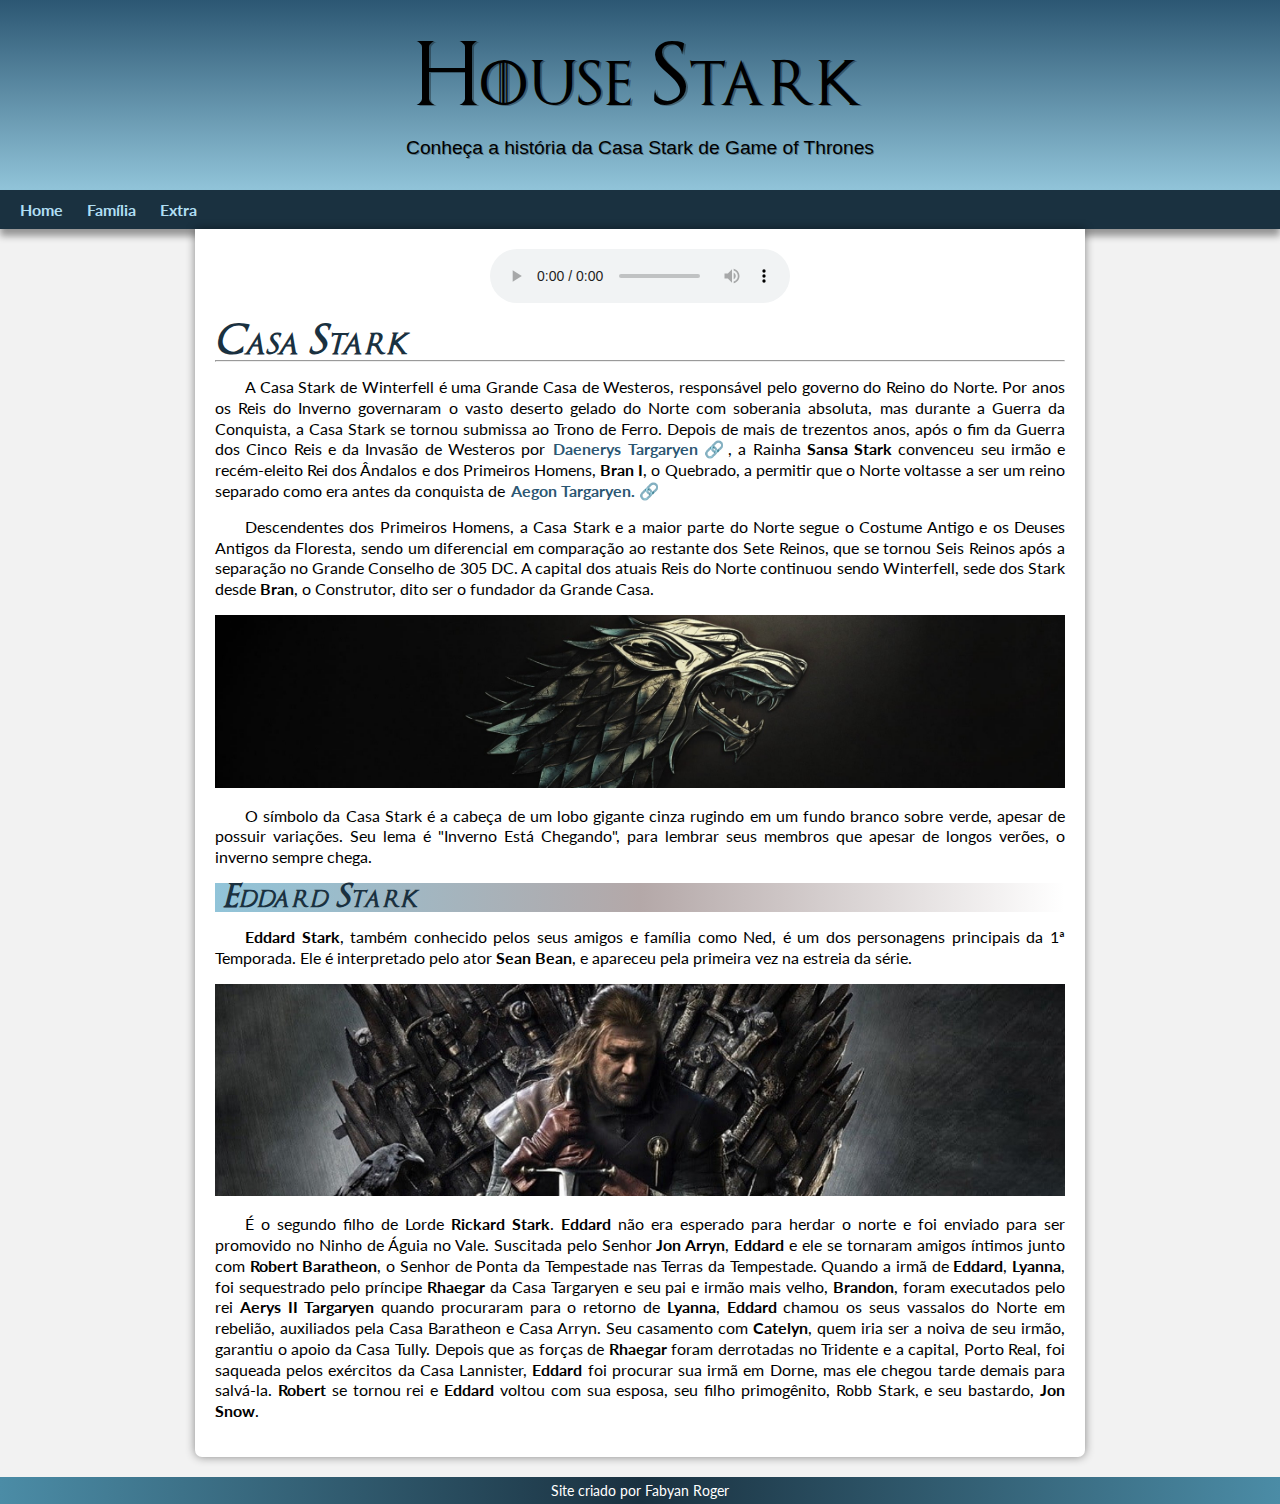
==== index.html @ 3c7fb399 "update link" ====
<!DOCTYPE html>
<html lang="pt-br">

<head>
    <meta charset="UTF-8">
    <meta http-equiv="X-UA-Compatible" content="IE=edge">
    <meta name="viewport" content="width=device-width, initial-scale=1.0">
    <link rel="stylesheet" href="estilo/style.css">
    <link rel="shortcut icon" href="imagens/favicon.ico" type="image/x-icon">
    <title>House Stark</title>
</head>

<body>
    <header>
        <h1>House Stark</h1>
        <p>Conheça a história da Casa Stark de Game of Thrones</p>
    </header>
    <nav>
        <a href="index.html" target="_self">Home</a>
        <a href="pag002.html" target="_self">Família</a>
        <a href="pag003.html" target="_self">Extra</a>
    </nav>
    <main>
        <article>
            <audio src="midia/prin.wav" controls autoplay loop></audio>
            <h1>Casa Stark</h1>
            <hr></hr>
            <p>A Casa Stark de Winterfell é uma Grande Casa de Westeros, responsável pelo governo do Reino do Norte.
                Por anos os Reis do Inverno governaram o vasto deserto gelado do Norte com soberania absoluta, mas
                durante a Guerra da Conquista, a Casa Stark se tornou submissa ao Trono de Ferro. Depois de mais de
                trezentos anos, após o fim da Guerra dos Cinco Reis e da Invasão de Westeros por <a href="https://gameofthrones.fandom.com/pt-br/wiki/Daenerys_Targaryen?so=search" target="_blank" class="externo">Daenerys Targaryen</a>, a
                Rainha <strong>Sansa Stark</strong> convenceu seu irmão e recém-eleito Rei dos Ândalos e dos Primeiros Homens, <strong>Bran I</strong>, o
                Quebrado, a permitir que o Norte voltasse a ser um reino separado como era antes da conquista de <a href="https://gameofthrones.fandom.com/pt-br/wiki/Aegon_I_Targaryen?so=search" target="_blank" class="externo">Aegon Targaryen.</a>
            </p>
            <p>Descendentes dos Primeiros Homens, a Casa Stark e a maior parte do Norte segue o Costume Antigo e os
                Deuses Antigos da Floresta, sendo um diferencial em comparação ao restante dos Sete Reinos, que se
                tornou Seis Reinos após a separação no Grande Conselho de 305 DC. A capital dos atuais Reis do Norte
                continuou sendo Winterfell, sede dos Stark desde <strong>Bran</strong>, o Construtor, dito ser o fundador da Grande Casa.
            </p>
            <picture>
                <source media="(max-width: 550px)" srcset="imagens/starkg.jpg">
                <img src="imagens/starkp.jpg" alt="Símbolo da Casa Stark">
            </picture>
            <p>O símbolo da Casa Stark é a cabeça de um lobo gigante cinza rugindo em um fundo branco sobre verde, apesar
                de possuir variações. Seu lema é "Inverno Está Chegando", para lembrar seus membros que apesar de longos
                verões, o inverno sempre chega.
            </p>

            <h2>Eddard Stark</h2>
            <p><strong>Eddard Stark</strong>, também conhecido pelos seus amigos e família como Ned, é um dos personagens principais da
                1ª Temporada. Ele é interpretado pelo ator <strong>Sean Bean</strong>, e apareceu pela primeira vez na estreia da série.
            </p>
            <picture>
                <source media="(max-width: 550px)" srcset="imagens/edstark-p.jpg">
                <img src="imagens/edstark-g.jpg" alt="Foto Ed">
            </picture>
            <p>É o segundo filho de Lorde <strong>Rickard Stark</strong>. <strong>Eddard</strong> não era esperado para herdar o norte e foi enviado para
                ser promovido no Ninho de Águia no Vale. Suscitada pelo Senhor <strong>Jon Arryn</strong>, <strong>Eddard</strong> e ele se tornaram
                amigos íntimos junto com <strong>Robert Baratheon</strong>, o Senhor de Ponta da Tempestade nas Terras da Tempestade.
                Quando a irmã de <strong>Eddard</strong>, <strong>Lyanna</strong>, foi sequestrado pelo príncipe <strong>Rhaegar</strong> da Casa Targaryen e seu pai e
                irmão mais velho, <strong>Brandon</strong>, foram executados pelo rei <strong>Aerys II Targaryen</strong> quando procuraram para o retorno
                de <strong>Lyanna</strong>, <strong>Eddard</strong> chamou os seus vassalos do Norte em rebelião, auxiliados pela Casa Baratheon e Casa
                Arryn. Seu casamento com <strong>Catelyn</strong>, quem iria ser a noiva de seu irmão, garantiu o apoio da Casa Tully.
                Depois que as forças de <strong>Rhaegar</strong> foram derrotadas no Tridente e a capital, Porto Real, foi saqueada pelos
                exércitos da Casa Lannister, <strong>Eddard</strong> foi procurar sua irmã em Dorne, mas ele chegou tarde demais para
                salvá-la. <strong>Robert</strong> se tornou rei e <strong>Eddard</strong> voltou com sua esposa, seu filho primogênito, Robb Stark, e seu
                bastardo, <strong>Jon Snow</strong>.
            </p>
        </article>
    </main>
    <footer>
        <p>Site criado por Fabyan Roger</p>
    </footer>
</body>

</html>
---- estilo/style.css ----
@charset "UTF-8";

@import url('https://fonts.googleapis.com/css2?family=Lato:ital,wght@0,100;0,300;0,400;0,700;0,900;1,100;1,300;1,400;1,700;1,900&display=swap');

@font-face {
    font-family: 'Got';
    src: url('https://fabyanroger.github.io/got/fontes/game-of-thrones.ttf');
    font-weight: normal;
}

:root {
    --cor0: #F2F2F2;
    --cor1: #91C4D9;
    --cor2: #4B8CA6;
    --cor3: #2C5773;
    --cor4: #1A3140;
    --cor5: #B4A8A8;
    --font-padrao: Helvetica Neue, Helvetica, Arial, sans-serif;
    --fonte-destaque: 'Lato', sans-serif;
    --fonte-got: 'Got', sans-serif;

}

* {
    margin: 0px;
    padding: 0px;
}

body {
    font-family: var(--fonte-destaque);
    background-color: var(--cor0);
}

header {
    background-image: linear-gradient(to bottom, var(--cor3), var(--cor1));
    min-height: 150px;
    text-align: center;
    padding-top: 40px;
}

header>h1 {
    color: black;
    font-family: var(--fonte-got);
    font-weight: normal;
    font-size: 4em;
    font-variant: small-caps;
    letter-spacing: 3px;
    margin-bottom: 20px;
    text-shadow: 2px 1px 0px rgba(0, 0, 0, 0.31);
}

header>p {
    font-family: var(--font-padrao);
    font-size: 1.2em;
    color: black;
    max-width: 500px;
    padding-right: 10px;
    padding-left: 10px;
    margin: auto;
    padding-bottom: 30px;
    text-shadow: 1px 1px 0px rgba(0, 0, 0, 0.31);
}

nav {
    background-color: var(--cor4);
    padding: 10px;
    box-shadow: 0px 7px 7px rgba(0, 0, 0, 0.385);
}

nav a {
    color: #b0def3;
    padding: 10px;
    border-radius: 5px;
    text-decoration: none;
    font-weight: bold;
    transition-duration: .6s;
}

nav>a:hover {
    background-color: #2c5773;
    color: black;
}

main {
    min-width: 300px;
    max-width: 850px;
    margin: auto;
    margin-bottom: 20px;
    padding: 20px;
    background-color: white;
    box-shadow: 0px 0px 10px rgba(0, 0, 0, 0.449);
    border-bottom-left-radius: 7px;
    border-bottom-right-radius: 7px;
}

main h1 {
    color: var(--cor4);
    font-family: var(--fonte-got);
    font-weight: bold;
    font-size: 1.9em;
    font-variant: small-caps;
    font-style: italic;
    letter-spacing: 2px;
}

main h2 {
    color: var(--cor4);
    font-family: var(--fonte-got);
    font-weight: bold;
    font-size: 1.5em;
    font-variant: small-caps;
    font-style: italic;
    letter-spacing: 2px;
    background-image: linear-gradient(to right, var(--cor1), var(--cor5), transparent);
    text-indent: 8px;
}

main a {
    color: var(--cor3);
    padding: 2px;
    border-radius: 4px;
    text-decoration: none;
    font-weight: bold;
    transition-duration: .6s;
}

main a:hover {
    background-color: var(--cor1);
    color: black;
}

main p {
    margin: 15px 0px;
    text-align: justify;
    text-indent: 30px;
    font-size: 1em;
    line-height: 1.3em;
}

main img {
    width: 100%;
}

a.externo::after {
    content: '\00A0\1F517';
}

div.video {
    background-color: var(--cor4);
    margin: 10px 0px 30px 0px;
    padding: 20px;
    padding-bottom: 57%;
    position: relative;
    border-radius: 2px;
}

div.video>iframe {
    position: absolute;
    top: 5%;
    left: 5%;
    width: 90%;
    height: 90%;
}

footer {
    background-image: linear-gradient(to right, var(--cor2), var(--cor4), var(--cor2));
    color: white;
    text-align: center;
    font-size: .9em;
    padding: 5px;
}

.game-list {
    background-image: linear-gradient(to right, #91c3d95e, #b4a8a83d, #91c3d95e);
    padding: 15px 5px 15px 40px;
    margin: auto;
}

/*PAGE 2*/
ol {
    color: black;
    font-family: var(--fonte-padrao);
    padding-left: 30px;
    border-radius: 0px 25px 0px 25px;
}

ul ol {
    list-style-type: none;
}

li {
    position: relative;
    list-style-type: none;
}

li:before {
    content: "•";
    color: black;
    position: absolute;
    left: -20px;
}

a {
    font-size: 1.02em;
}

audio {
    display: block;
    margin: auto;
    padding-bottom: 20px;
}
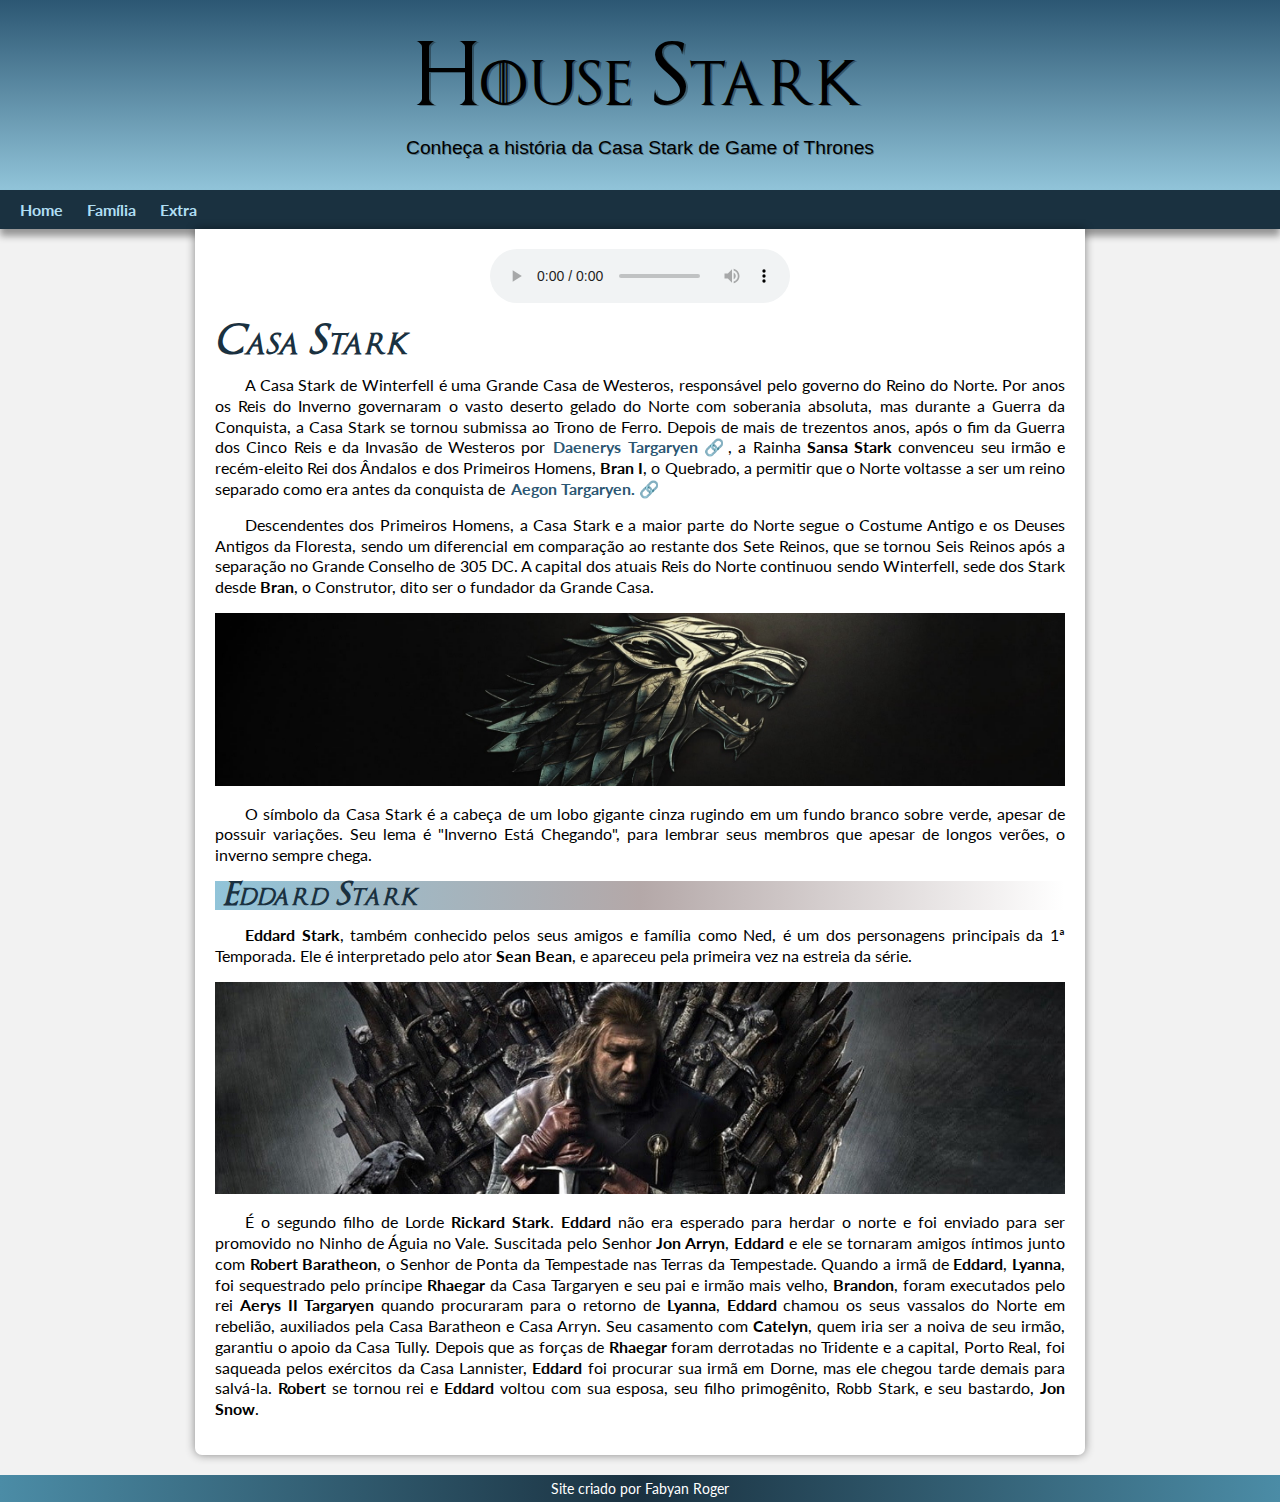
==== commit 884381dd: "alterações tags" ====
--- a/index.html
+++ b/index.html
@@ -22,48 +22,66 @@
     </nav>
     <main>
         <article>
-            <audio src="midia/prin.wav" controls autoplay loop></audio>
-            <h1>Casa Stark</h1>
-            <hr></hr>
+            <audio src="midia/prin.wav" controls loop></audio>
+            <h2>Casa Stark</h2>
             <p>A Casa Stark de Winterfell é uma Grande Casa de Westeros, responsável pelo governo do Reino do Norte.
                 Por anos os Reis do Inverno governaram o vasto deserto gelado do Norte com soberania absoluta, mas
                 durante a Guerra da Conquista, a Casa Stark se tornou submissa ao Trono de Ferro. Depois de mais de
-                trezentos anos, após o fim da Guerra dos Cinco Reis e da Invasão de Westeros por <a href="https://gameofthrones.fandom.com/pt-br/wiki/Daenerys_Targaryen?so=search" target="_blank" class="externo">Daenerys Targaryen</a>, a
-                Rainha <strong>Sansa Stark</strong> convenceu seu irmão e recém-eleito Rei dos Ândalos e dos Primeiros Homens, <strong>Bran I</strong>, o
-                Quebrado, a permitir que o Norte voltasse a ser um reino separado como era antes da conquista de <a href="https://gameofthrones.fandom.com/pt-br/wiki/Aegon_I_Targaryen?so=search" target="_blank" class="externo">Aegon Targaryen.</a>
+                trezentos anos, após o fim da Guerra dos Cinco Reis e da Invasão de Westeros por <a
+                    href="https://gameofthrones.fandom.com/pt-br/wiki/Daenerys_Targaryen?so=search" target="_blank"
+                    class="externo">Daenerys Targaryen</a>, a
+                Rainha <strong>Sansa Stark</strong> convenceu seu irmão e recém-eleito Rei dos Ândalos e dos Primeiros
+                Homens, <strong>Bran I</strong>, o
+                Quebrado, a permitir que o Norte voltasse a ser um reino separado como era antes da conquista de <a
+                    href="https://gameofthrones.fandom.com/pt-br/wiki/Aegon_I_Targaryen?so=search" target="_blank"
+                    class="externo">Aegon Targaryen.</a>
             </p>
             <p>Descendentes dos Primeiros Homens, a Casa Stark e a maior parte do Norte segue o Costume Antigo e os
                 Deuses Antigos da Floresta, sendo um diferencial em comparação ao restante dos Sete Reinos, que se
                 tornou Seis Reinos após a separação no Grande Conselho de 305 DC. A capital dos atuais Reis do Norte
-                continuou sendo Winterfell, sede dos Stark desde <strong>Bran</strong>, o Construtor, dito ser o fundador da Grande Casa.
+                continuou sendo Winterfell, sede dos Stark desde <strong>Bran</strong>, o Construtor, dito ser o
+                fundador da Grande Casa.
             </p>
             <picture>
                 <source media="(max-width: 550px)" srcset="imagens/starkg.jpg">
                 <img src="imagens/starkp.jpg" alt="Símbolo da Casa Stark">
             </picture>
-            <p>O símbolo da Casa Stark é a cabeça de um lobo gigante cinza rugindo em um fundo branco sobre verde, apesar
+            <p>O símbolo da Casa Stark é a cabeça de um lobo gigante cinza rugindo em um fundo branco sobre verde,
+                apesar
                 de possuir variações. Seu lema é "Inverno Está Chegando", para lembrar seus membros que apesar de longos
                 verões, o inverno sempre chega.
             </p>
 
-            <h2>Eddard Stark</h2>
-            <p><strong>Eddard Stark</strong>, também conhecido pelos seus amigos e família como Ned, é um dos personagens principais da
-                1ª Temporada. Ele é interpretado pelo ator <strong>Sean Bean</strong>, e apareceu pela primeira vez na estreia da série.
+            <h3>Eddard Stark</h3>
+            <p><strong>Eddard Stark</strong>, também conhecido pelos seus amigos e família como Ned, é um dos
+                personagens principais da
+                1ª Temporada. Ele é interpretado pelo ator <strong>Sean Bean</strong>, e apareceu pela primeira vez na
+                estreia da série.
             </p>
             <picture>
                 <source media="(max-width: 550px)" srcset="imagens/edstark-p.jpg">
                 <img src="imagens/edstark-g.jpg" alt="Foto Ed">
             </picture>
-            <p>É o segundo filho de Lorde <strong>Rickard Stark</strong>. <strong>Eddard</strong> não era esperado para herdar o norte e foi enviado para
-                ser promovido no Ninho de Águia no Vale. Suscitada pelo Senhor <strong>Jon Arryn</strong>, <strong>Eddard</strong> e ele se tornaram
-                amigos íntimos junto com <strong>Robert Baratheon</strong>, o Senhor de Ponta da Tempestade nas Terras da Tempestade.
-                Quando a irmã de <strong>Eddard</strong>, <strong>Lyanna</strong>, foi sequestrado pelo príncipe <strong>Rhaegar</strong> da Casa Targaryen e seu pai e
-                irmão mais velho, <strong>Brandon</strong>, foram executados pelo rei <strong>Aerys II Targaryen</strong> quando procuraram para o retorno
-                de <strong>Lyanna</strong>, <strong>Eddard</strong> chamou os seus vassalos do Norte em rebelião, auxiliados pela Casa Baratheon e Casa
-                Arryn. Seu casamento com <strong>Catelyn</strong>, quem iria ser a noiva de seu irmão, garantiu o apoio da Casa Tully.
-                Depois que as forças de <strong>Rhaegar</strong> foram derrotadas no Tridente e a capital, Porto Real, foi saqueada pelos
-                exércitos da Casa Lannister, <strong>Eddard</strong> foi procurar sua irmã em Dorne, mas ele chegou tarde demais para
-                salvá-la. <strong>Robert</strong> se tornou rei e <strong>Eddard</strong> voltou com sua esposa, seu filho primogênito, Robb Stark, e seu
+            <p>É o segundo filho de Lorde <strong>Rickard Stark</strong>. <strong>Eddard</strong> não era esperado para
+                herdar o norte e foi enviado para
+                ser promovido no Ninho de Águia no Vale. Suscitada pelo Senhor <strong>Jon Arryn</strong>,
+                <strong>Eddard</strong> e ele se tornaram
+                amigos íntimos junto com <strong>Robert Baratheon</strong>, o Senhor de Ponta da Tempestade nas Terras
+                da Tempestade.
+                Quando a irmã de <strong>Eddard</strong>, <strong>Lyanna</strong>, foi sequestrado pelo príncipe
+                <strong>Rhaegar</strong> da Casa Targaryen e seu pai e
+                irmão mais velho, <strong>Brandon</strong>, foram executados pelo rei <strong>Aerys II
+                    Targaryen</strong> quando procuraram para o retorno
+                de <strong>Lyanna</strong>, <strong>Eddard</strong> chamou os seus vassalos do Norte em rebelião,
+                auxiliados pela Casa Baratheon e Casa
+                Arryn. Seu casamento com <strong>Catelyn</strong>, quem iria ser a noiva de seu irmão, garantiu o apoio
+                da Casa Tully.
+                Depois que as forças de <strong>Rhaegar</strong> foram derrotadas no Tridente e a capital, Porto Real,
+                foi saqueada pelos
+                exércitos da Casa Lannister, <strong>Eddard</strong> foi procurar sua irmã em Dorne, mas ele chegou
+                tarde demais para
+                salvá-la. <strong>Robert</strong> se tornou rei e <strong>Eddard</strong> voltou com sua esposa, seu
+                filho primogênito, Robb Stark, e seu
                 bastardo, <strong>Jon Snow</strong>.
             </p>
         </article>
--- a/estilo/style.css
+++ b/estilo/style.css
@@ -76,7 +76,7 @@
     transition-duration: .6s;
 }
 
-nav>a:hover {
+a:hover {
     background-color: #2c5773;
     color: black;
 }
@@ -93,7 +93,7 @@
     border-bottom-right-radius: 7px;
 }
 
-main h1 {
+main h2 {
     color: var(--cor4);
     font-family: var(--fonte-got);
     font-weight: bold;
@@ -103,7 +103,7 @@
     letter-spacing: 2px;
 }
 
-main h2 {
+main h3 {
     color: var(--cor4);
     font-family: var(--fonte-got);
     font-weight: bold;
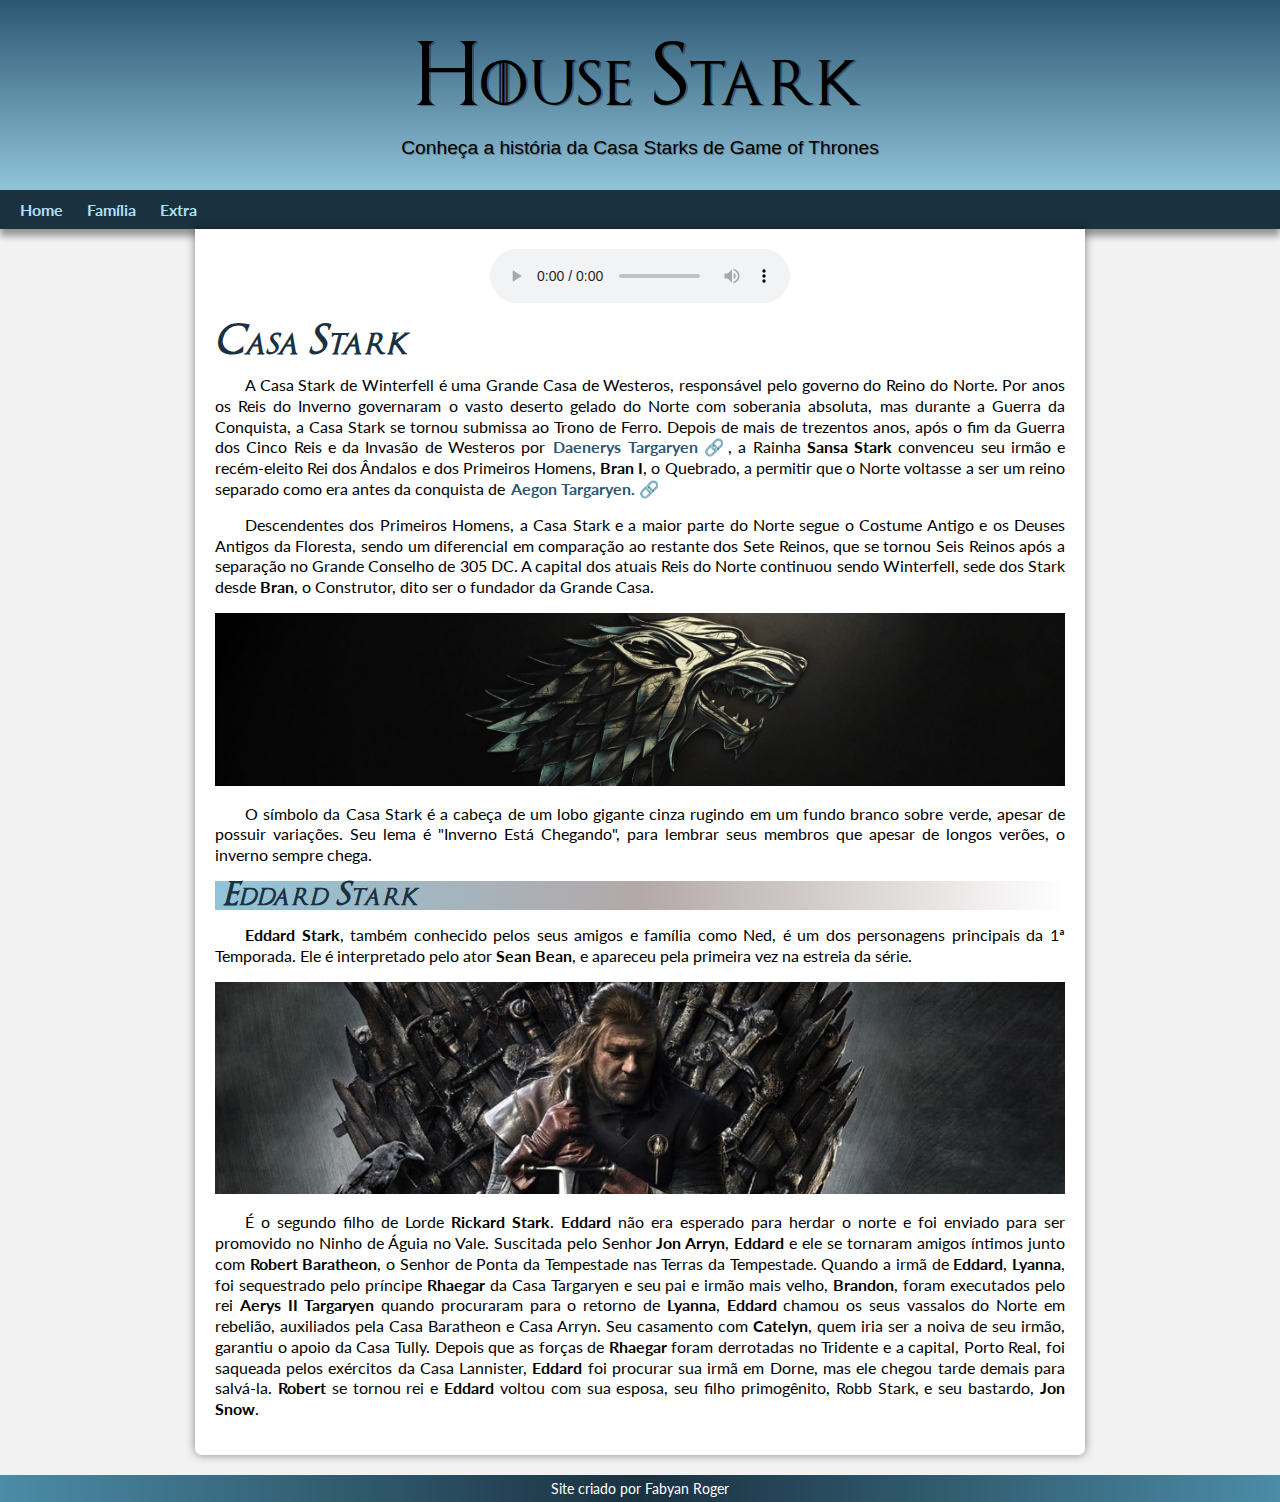
==== commit af3bdecf: "Update index.html" ====
--- a/index.html
+++ b/index.html
@@ -13,7 +13,7 @@
 <body>
     <header>
         <h1>House Stark</h1>
-        <p>Conheça a história da Casa Stark de Game of Thrones</p>
+        <p>Conheça a história da Casa Starks de Game of Thrones</p>
     </header>
     <nav>
         <a href="index.html" target="_self">Home</a>
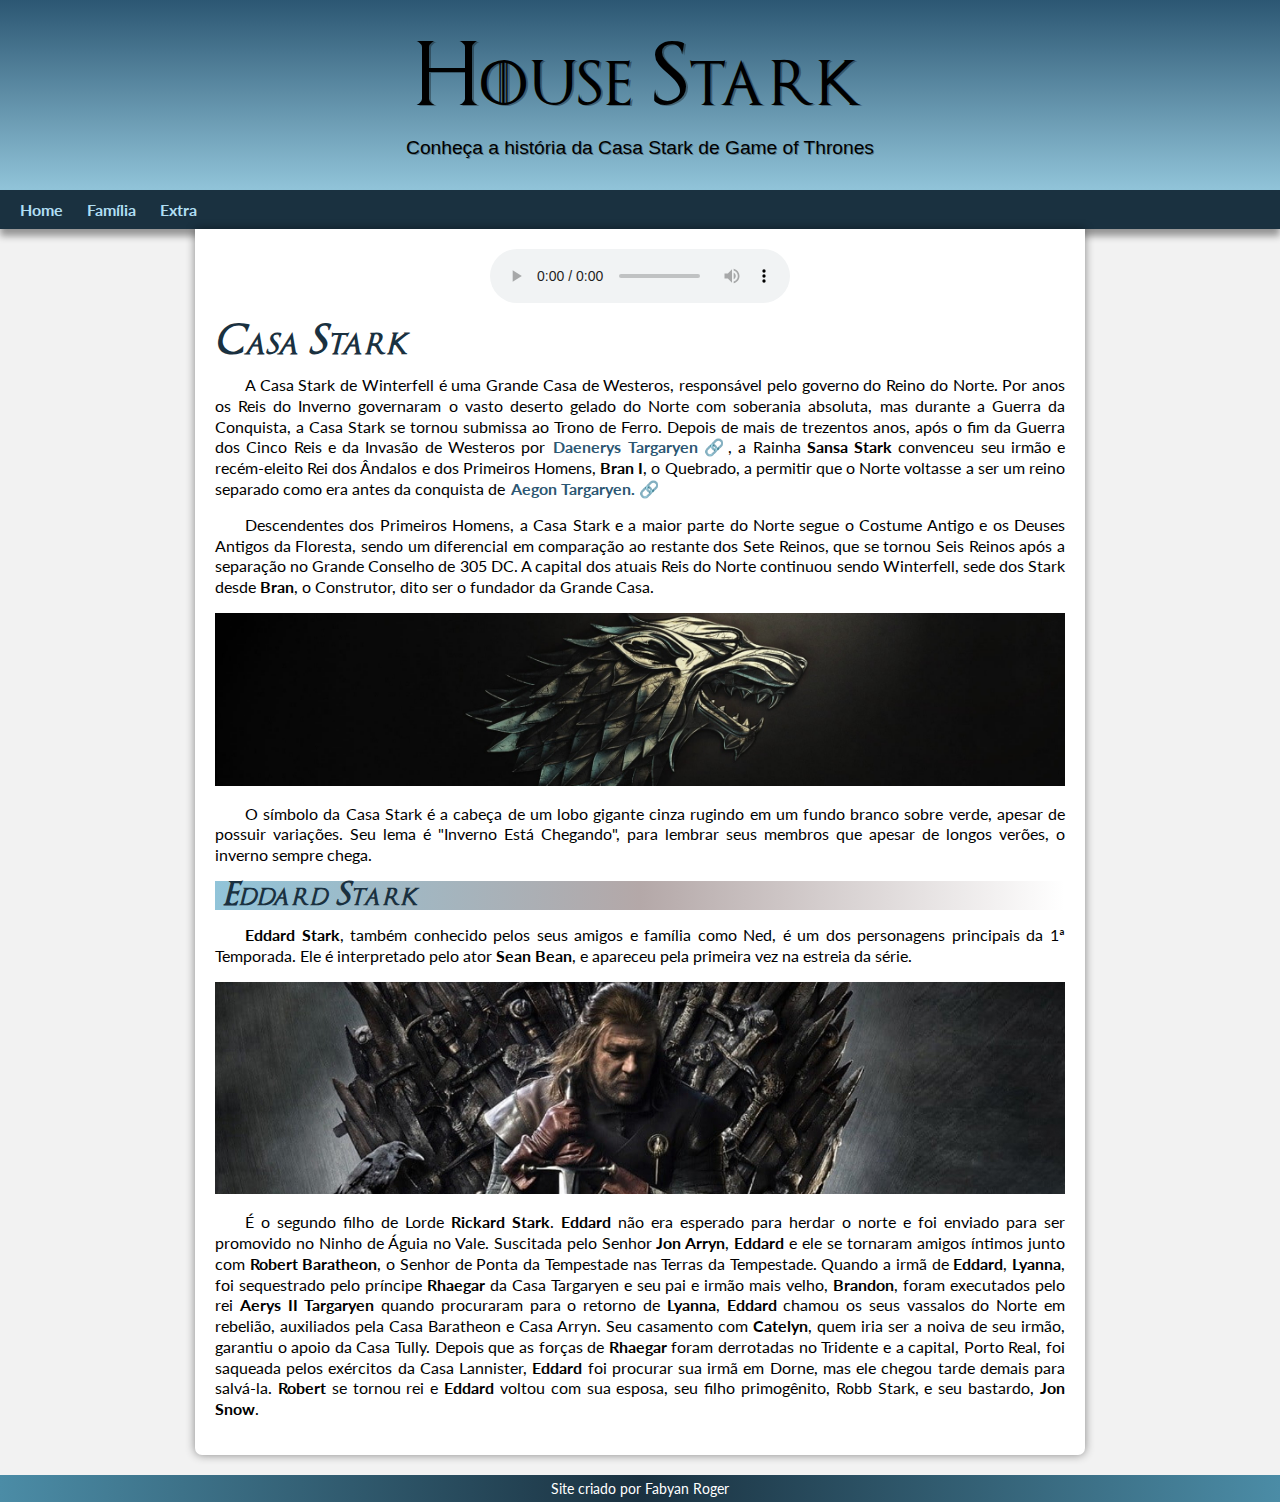
==== commit 1955446a: "Update index.html" ====
--- a/index.html
+++ b/index.html
@@ -13,7 +13,7 @@
 <body>
     <header>
         <h1>House Stark</h1>
-        <p>Conheça a história da Casa Starks de Game of Thrones</p>
+        <p>Conheça a história da Casa Stark de Game of Thrones</p>
     </header>
     <nav>
         <a href="index.html" target="_self">Home</a>
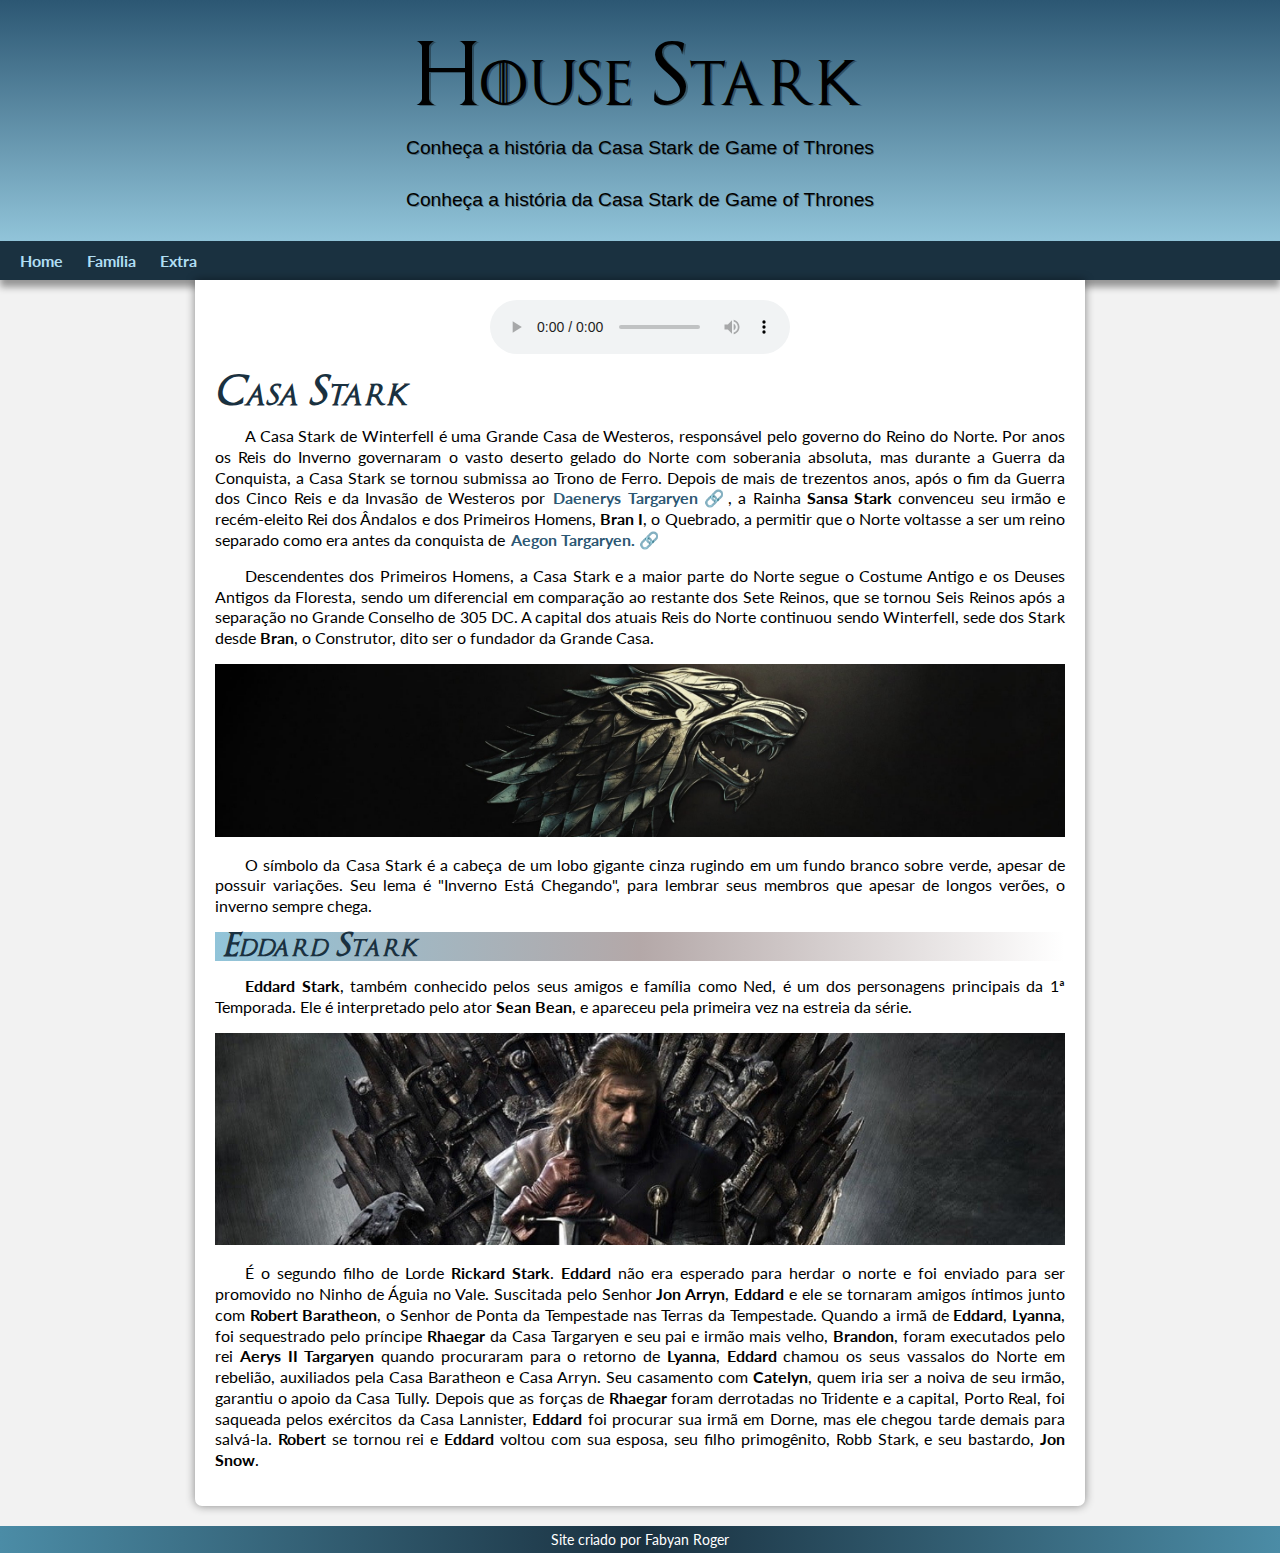
==== commit e243cc83: "Update index.html" ====
--- a/index.html
+++ b/index.html
@@ -13,6 +13,7 @@
 <body>
     <header>
         <h1>House Stark</h1>
+        <p>Conheça a história da Casa Stark de Game of Thrones</p>
         <p>Conheça a história da Casa Stark de Game of Thrones</p>
     </header>
     <nav>
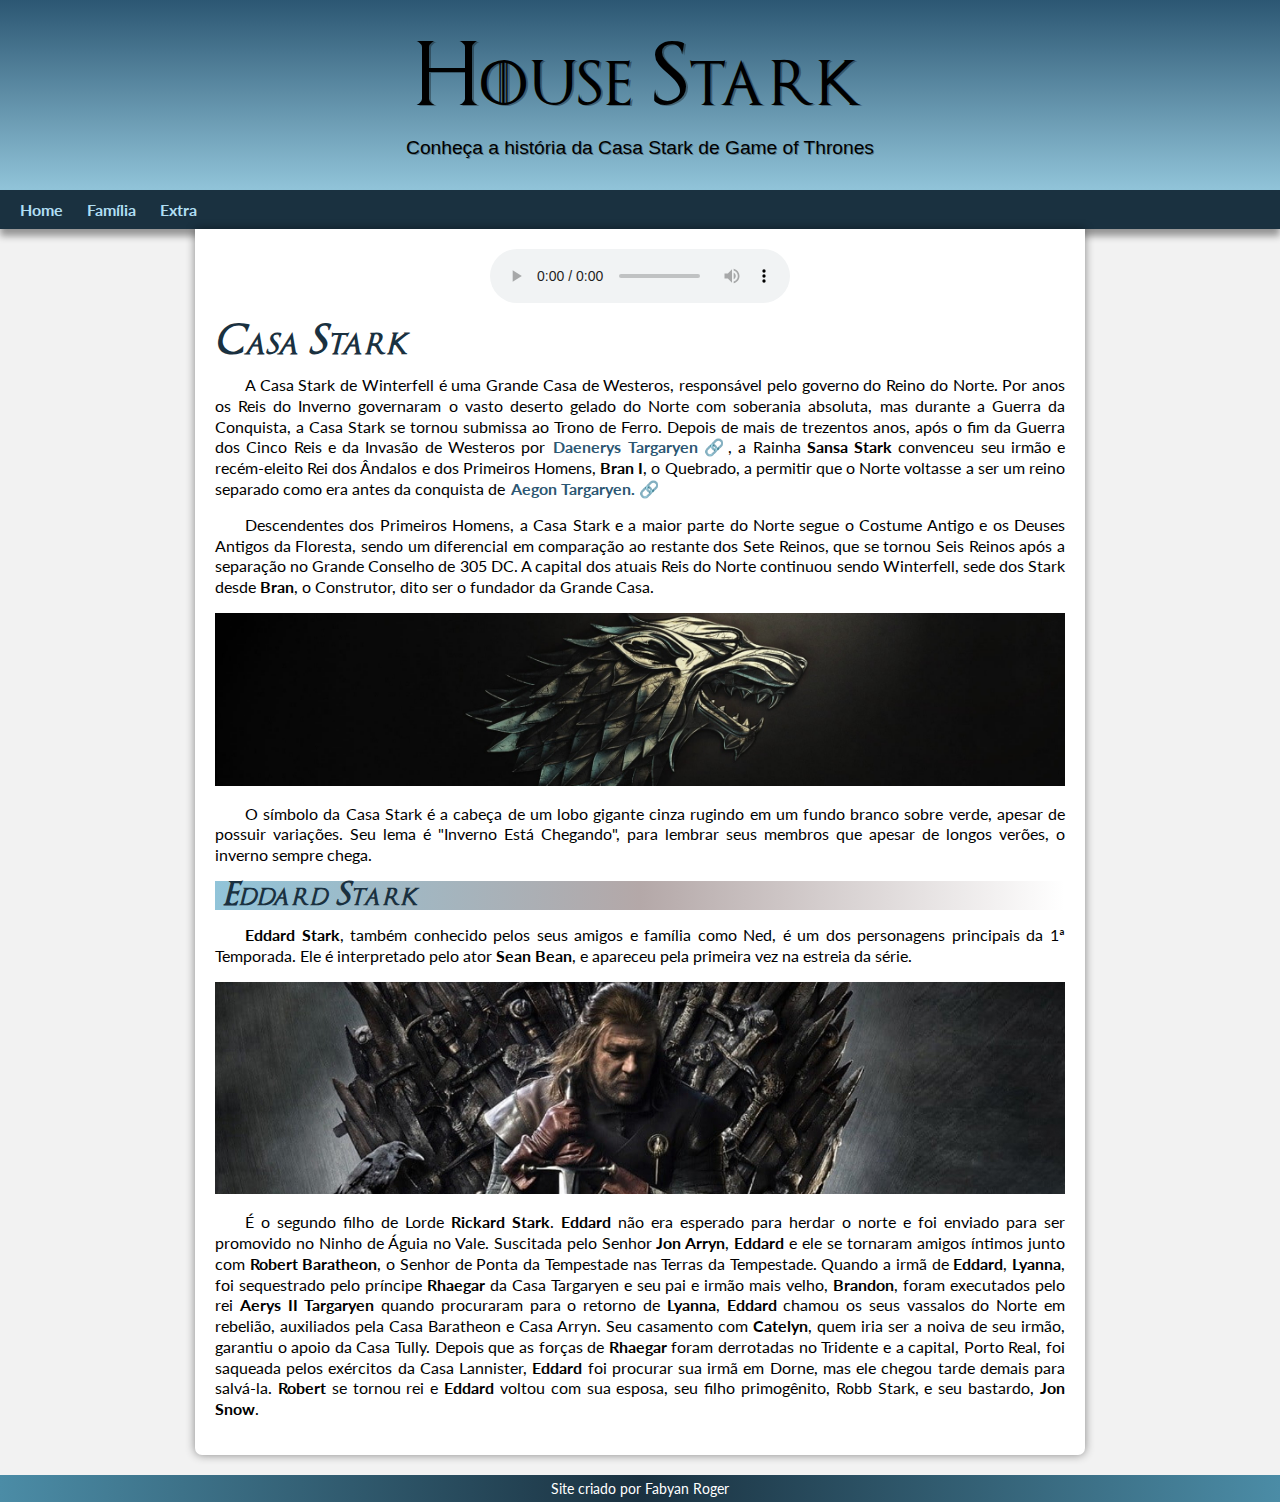
==== commit 12edfe37: "Update index.html" ====
--- a/index.html
+++ b/index.html
@@ -13,7 +13,6 @@
 <body>
     <header>
         <h1>House Stark</h1>
-        <p>Conheça a história da Casa Stark de Game of Thrones</p>
         <p>Conheça a história da Casa Stark de Game of Thrones</p>
     </header>
     <nav>
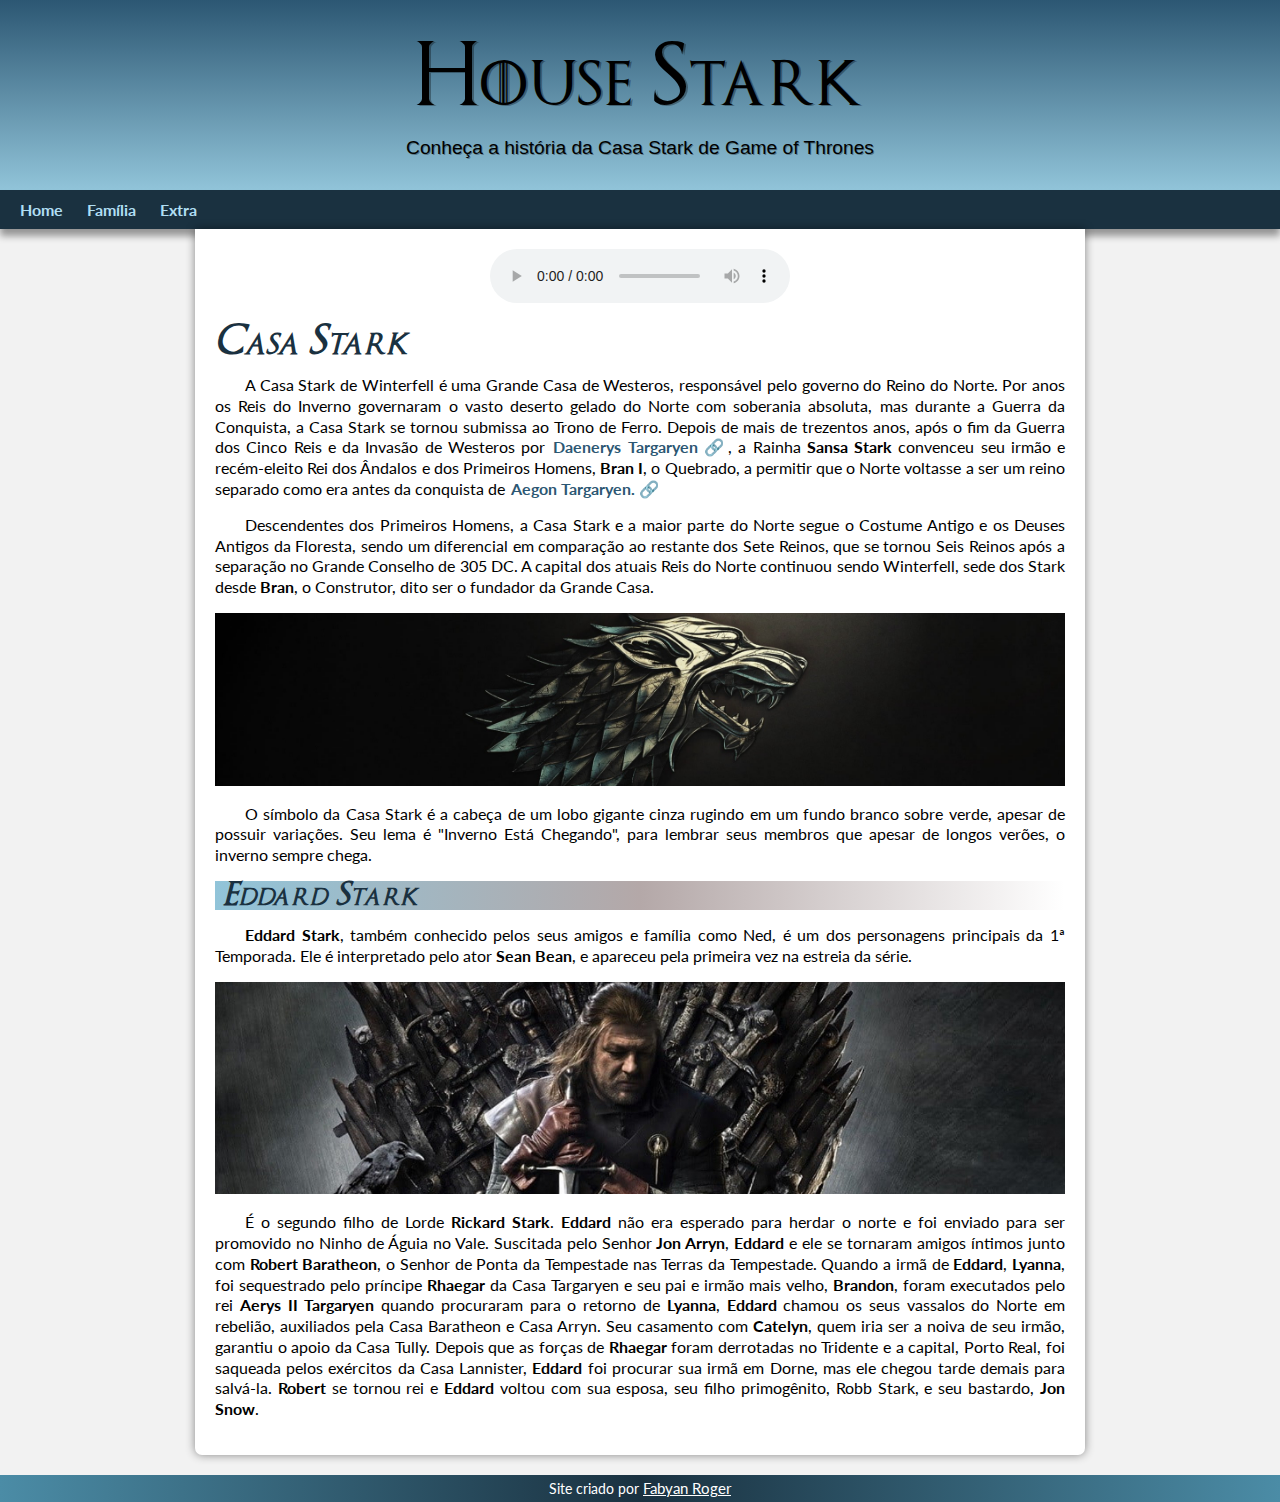
==== commit a08fb5b9: "update footer" ====
--- a/index.html
+++ b/index.html
@@ -87,7 +87,7 @@
         </article>
     </main>
     <footer>
-        <p>Site criado por Fabyan Roger</p>
+        <p>Site criado por <a href="https://github.com/fabyanroger" target="_blank">Fabyan Roger</a></p>
     </footer>
 </body>
 
--- a/estilo/style.css
+++ b/estilo/style.css
@@ -170,6 +170,16 @@
     padding: 5px;
 }
 
+footer > p > a {
+    color: white;
+}
+
+footer > p > a:hover{
+    background-color: rgb(207, 207, 207);
+    color: black;
+    border-radius: 3px;
+}
+
 .game-list {
     background-image: linear-gradient(to right, #91c3d95e, #b4a8a83d, #91c3d95e);
     padding: 15px 5px 15px 40px;
